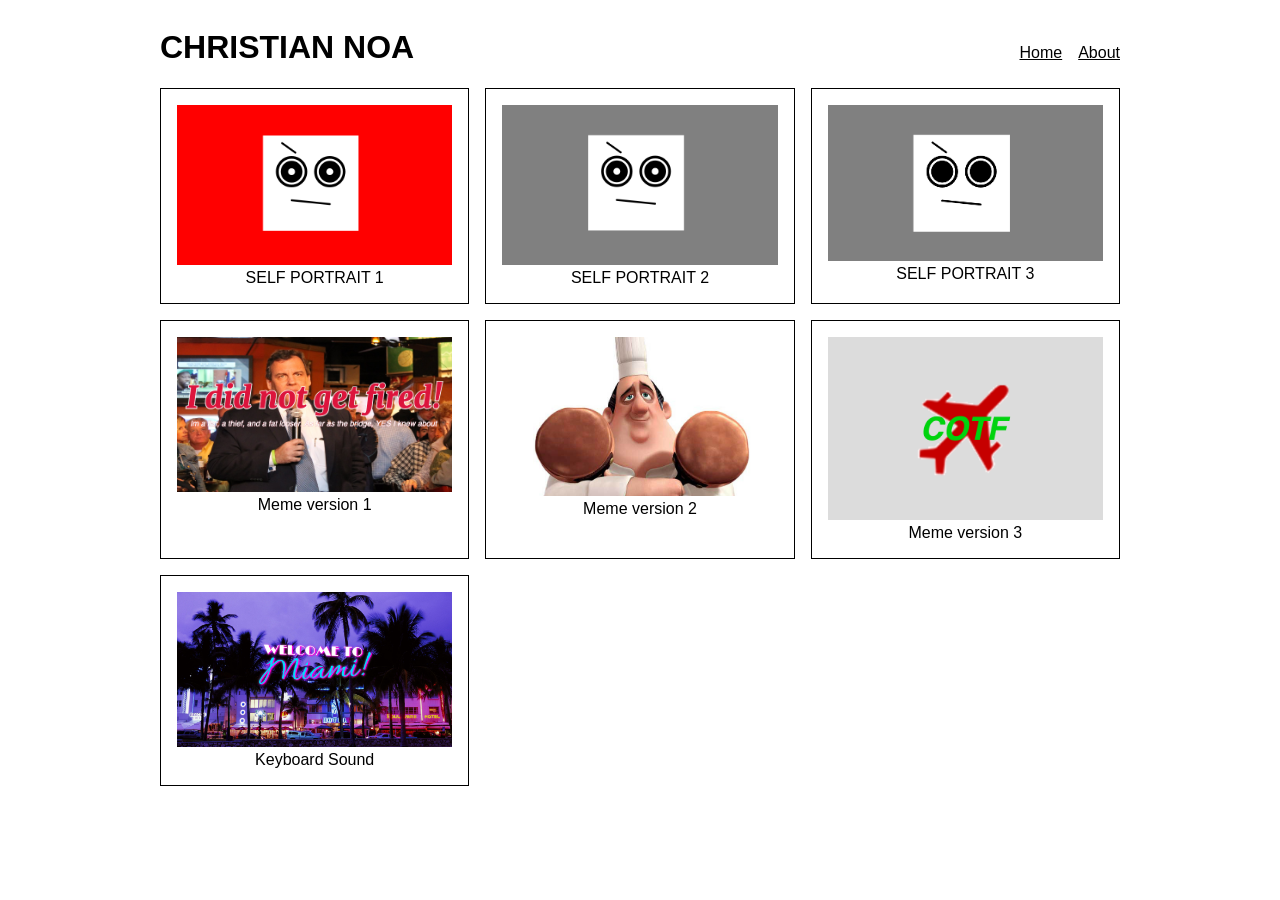
==== index.html @ e4e8a80a "Sound sampler width Keyboard" ====
<!DOCTYPE html>
<html lang="en">
<head>
    <meta charset="UTF-8">
    <link rel="stylesheet" type="text/css" href="style.css">
    <meta name="viewport" content="width=device-width, initial-scale=1.0">
    <meta http-equiv="X-UA-Compatible" content="ie=edge">
    <title>Portfolio</title>
</head>
<body>
	<div id="container">
		<div id="header">
			<h1>CHRISTIAN NOA</h1>
			<ul>
				<li><a href="index.html">Home</a></li>
				<li><a href="about.html">About</a></li>
			</ul>
		</div>

		<div id="portfolio">
			<div class="project">
				<img src="Self Portrait_v1/self_portrait_v1.png" alt="thumbnail">
				<a href="Self Portrait_v1/">SELF PORTRAIT 1</a>
			</div>

			<div class="project">
				<img src="Self Portrait_v2/self_portrait_v2.png" alt="thumbnail">
				<a href="Self Portrait_v2/">SELF PORTRAIT 2</a>
			</div>
			
			<div class="project">
				<img src="Self Portrait_v3/self_portrait_v3.png" alt="thumbnail">
				<a href="Self Portrait_v3/">SELF PORTRAIT 3</a>
			</div>

			<div class="project">
				<img src="meme_v1/meme_v1.png" alt="thumbnail">
				<a href="meme_v1/">Meme version 1</a>
			</div>

			<div class="project">
				<img src="meme_v2/meme_v2.png" alt="thumbnail">
				<a href="meme_v2/">Meme version 2</a>
			</div>

			<div class="project">
				<img src="meme_v3/meme_v3.png" alt="thumbnail">
				<a href="meme_v3/">Meme version 3</a>
			</div>

			<div class="project">
				<img src="Sound_v1/welcome.png" alt="thumbnail">
				<a href="Sound_v1/">Keyboard Sound</a>
			</div>

		</div>
	</div>
    
</body>
</html>
---- style.css ----
/* our comments go here */

/* generic seletor */


body {
	background-color: white;
	color: black;
	font-family: helvetica, verdana;
 }

 ul {
 	margin: 0;
 	padding: 0;
 }

 li{
 	list-style: none;
 }

 a {
 	color: black;
 	transition: color 200ms ease-in ;
 }

 /* psuedo selector - user interacts */

 a:hover {
 	color: red;
 }

img {
	width: 100%;
}
 /* id and class selector */

 #container {
 	min-width: 320px;
 	max-width: 960px;
 	margin: 0 auto;
 }

 #header {
 	display: flex;
 	justify-content: space-between;
 	align-items: baseline;

 }

/* nested selector */
#header ul {

	display: flex;
}


#header li {
	margin-left: 1em;

}

#header a {
	font-size: 1em;

}

#portfolio {
	display: grid;
	grid-template-columns: 1fr 1fr 1fr;
	grid-gap: 1em;
}


.project {
	border: 1px solid black;
	padding: 1em;
	background-color: transparent;
	transition: background-color 200ms ease-in;
	text-align: center;

}

.project:hover {
	background-color: grey;

}
.project a {
	font-size: 1em;
	text-decoration: none;
	
}

/* about */

#portrait {
	width: 600px;
	float: right;
}

#about p {
	font-size: 2em;
}
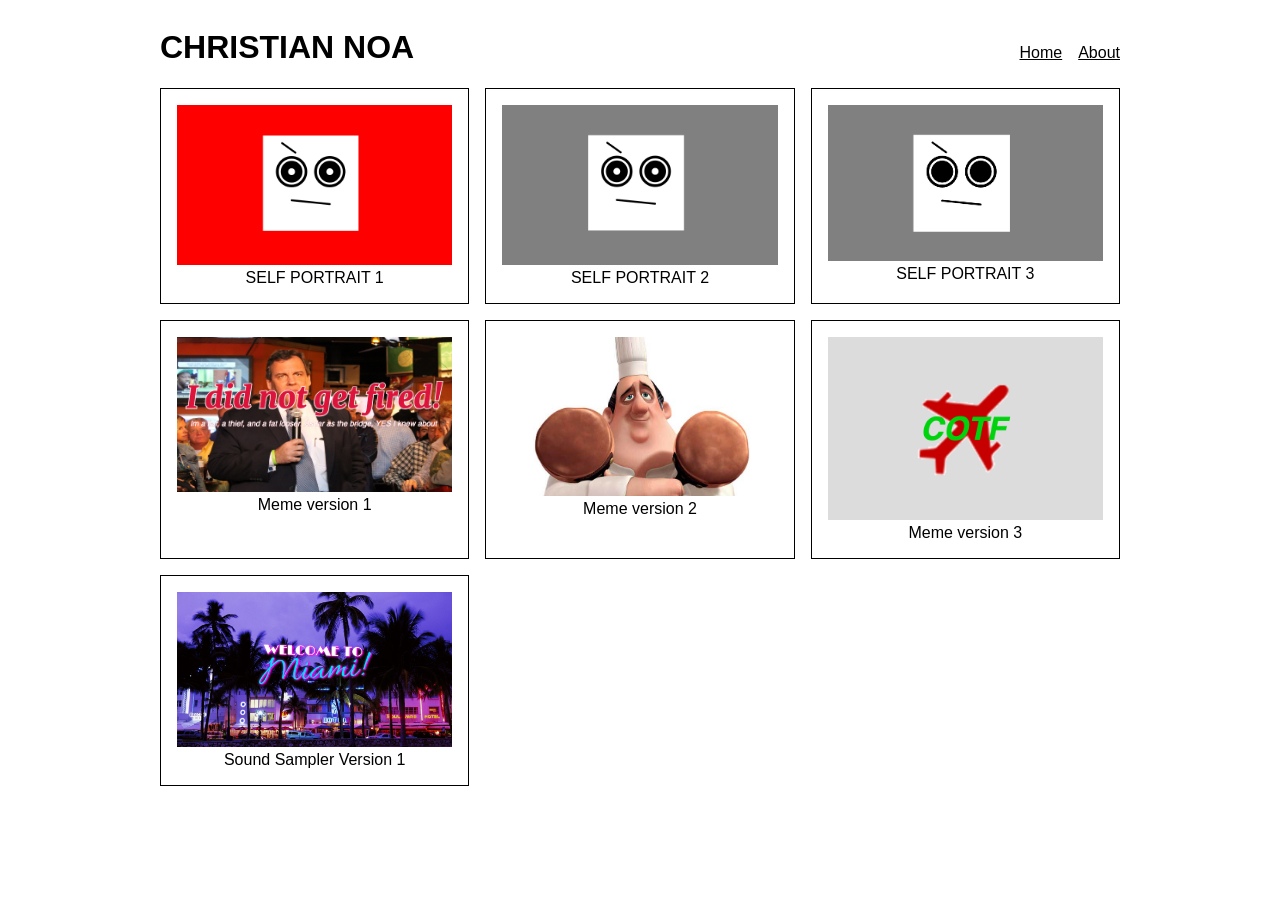
==== commit ec3ce1a0: "Update index.html" ====
--- a/index.html
+++ b/index.html
@@ -50,7 +50,7 @@
 
 			<div class="project">
 				<img src="Sound_v1/welcome.png" alt="thumbnail">
-				<a href="Sound_v1/">Keyboard Sound</a>
+				<a href="Sound_v1/">Sound Sampler Version 1</a>
 			</div>
 
 		</div>
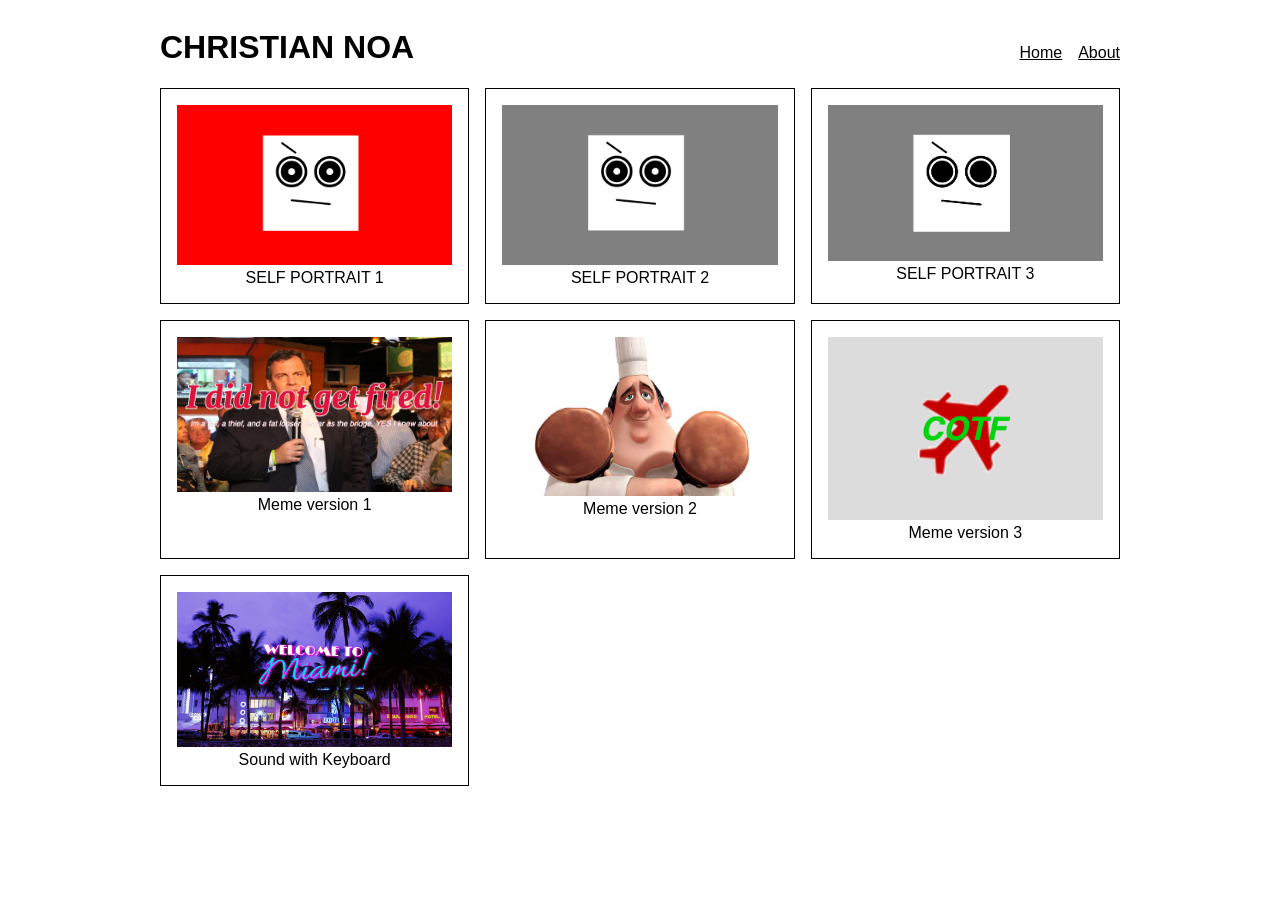
==== commit d4ef448b: "update name of project" ====
--- a/index.html
+++ b/index.html
@@ -50,7 +50,7 @@
 
 			<div class="project">
 				<img src="Sound_v1/welcome.png" alt="thumbnail">
-				<a href="Sound_v1/">Sound Sampler Version 1</a>
+				<a href="Sound_v1/">Sound with Keyboard</a>
 			</div>
 
 		</div>
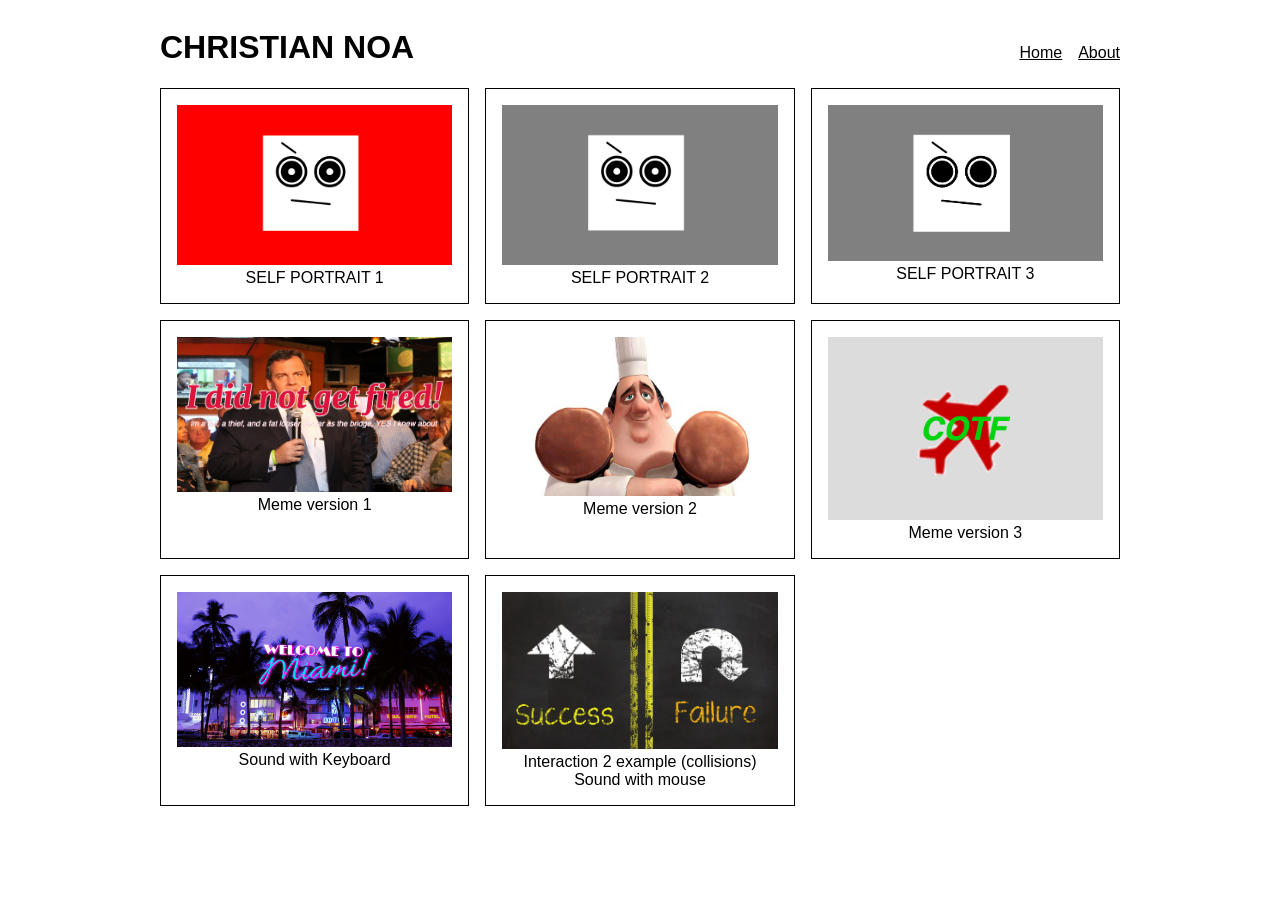
==== commit e5921249: "update sound sample examples (mouse)" ====
--- a/index.html
+++ b/index.html
@@ -53,6 +53,12 @@
 				<a href="Sound_v1/">Sound with Keyboard</a>
 			</div>
 
+			<div class="project">
+				<img src="Sound_v4/svf.jpg" alt="thumbnail">
+				<a href="Sound_v3/">Interaction 2 example (collisions)</a>
+				<a href="Sound_v4/">Sound with mouse</a>
+			</div>
+
 		</div>
 	</div>
     
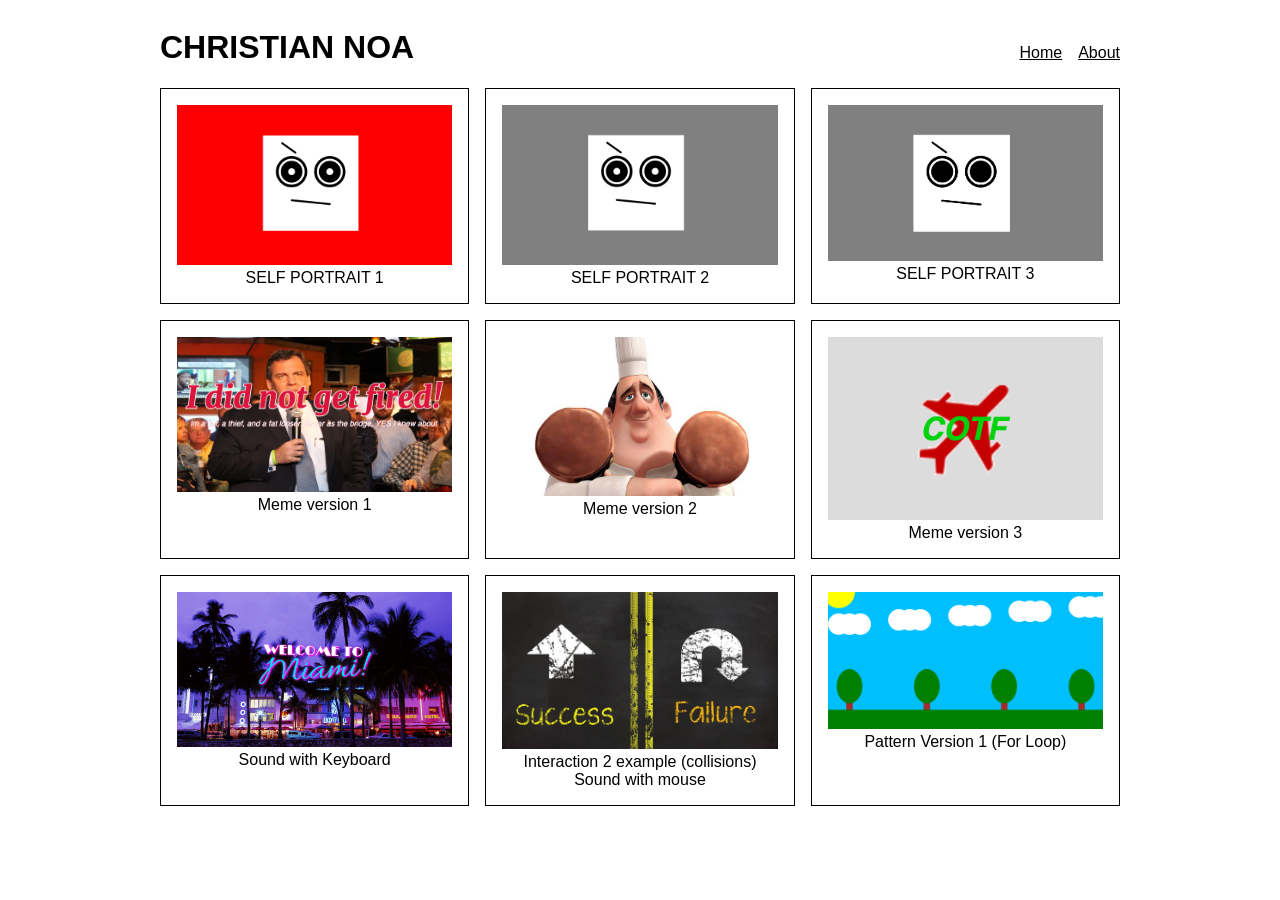
==== commit f0974dec: "add pattern v1" ====
--- a/index.html
+++ b/index.html
@@ -59,6 +59,11 @@
 				<a href="Sound_v4/">Sound with mouse</a>
 			</div>
 
+			<div class="project">
+				<img src="pattern_v1/landscape.png" alt="thumbnail">
+				<a href="pattern_v1/">Pattern Version 1 (For Loop)</a>
+			</div>
+
 		</div>
 	</div>
     
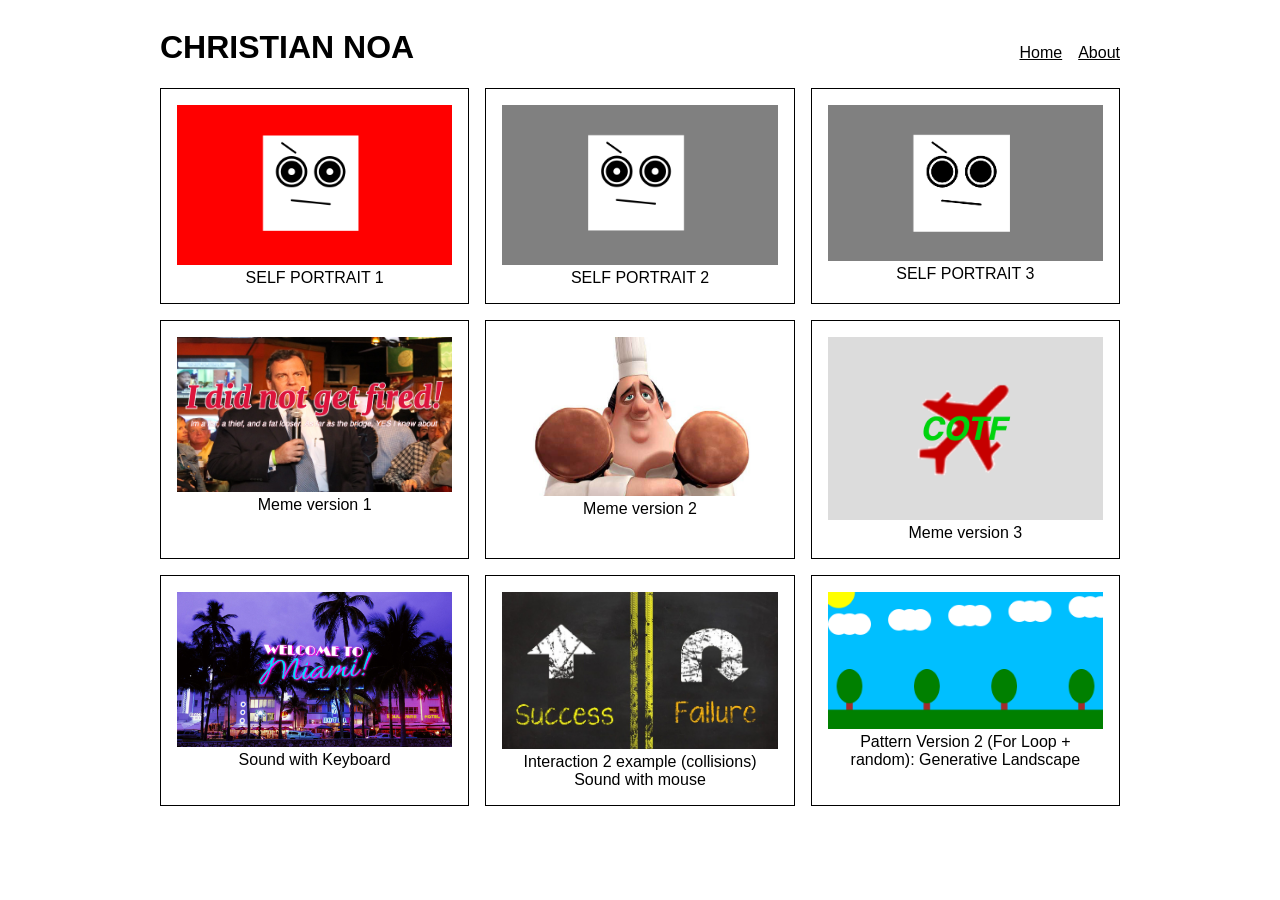
==== commit 8ce210ce: "add generative pattern" ====
--- a/index.html
+++ b/index.html
@@ -60,8 +60,8 @@
 			</div>
 
 			<div class="project">
-				<img src="pattern_v1/landscape.png" alt="thumbnail">
-				<a href="pattern_v1/">Pattern Version 1 (For Loop)</a>
+				<img src="pattern_v2/landscape.png" alt="thumbnail">
+				<a href="pattern_v2/">Pattern Version 2 (For Loop + random): Generative Landscape</a>
 			</div>
 
 		</div>
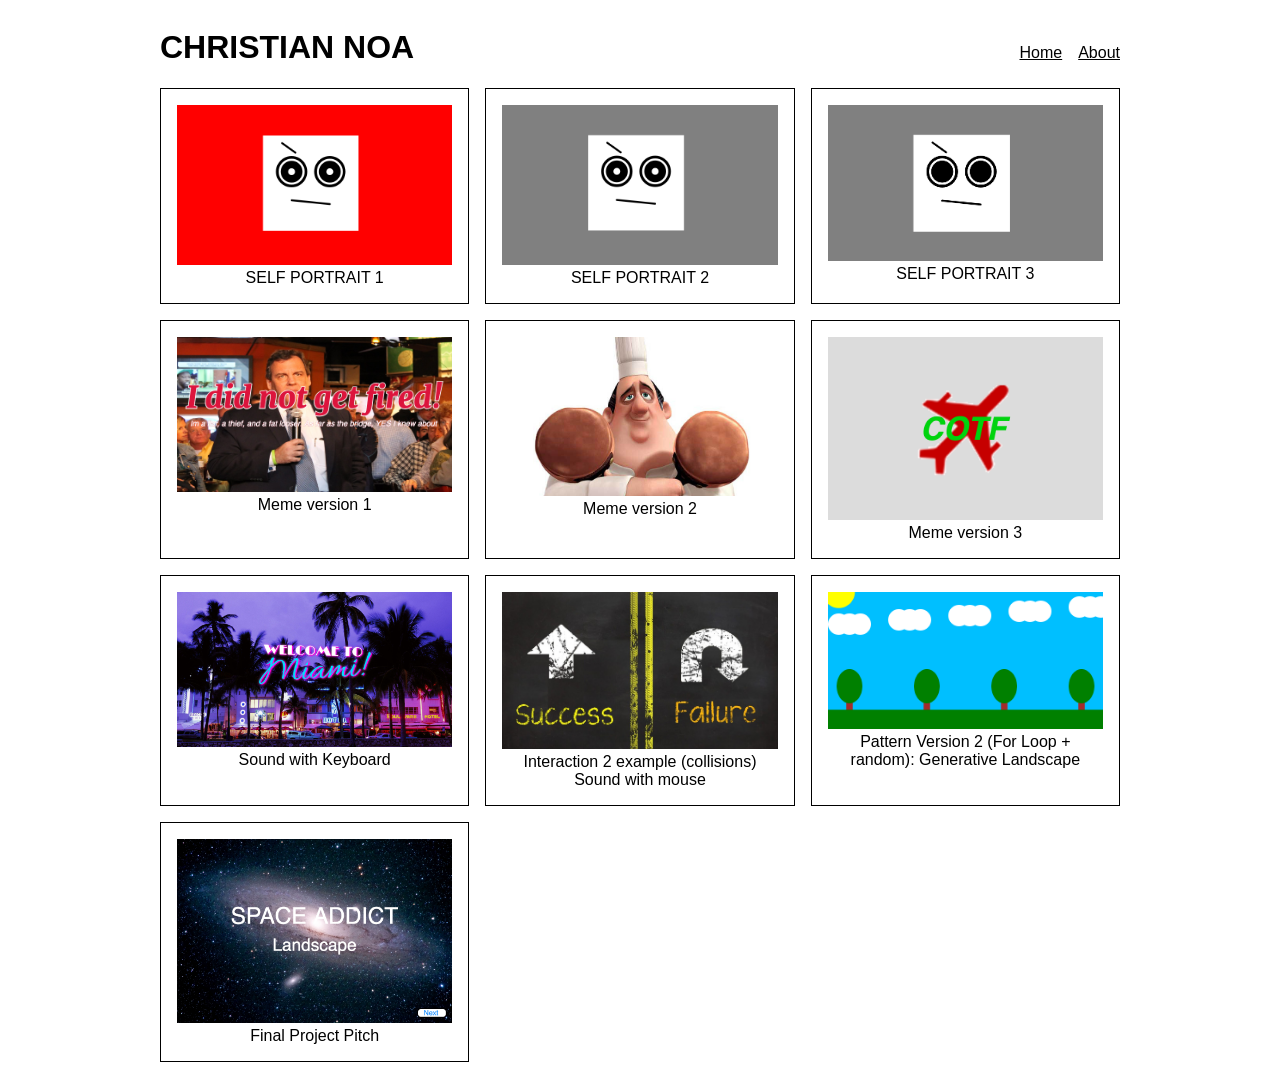
==== commit 1c6641db: "add final project pitch" ====
--- a/index.html
+++ b/index.html
@@ -64,6 +64,11 @@
 				<a href="pattern_v2/">Pattern Version 2 (For Loop + random): Generative Landscape</a>
 			</div>
 
+			<div class="project">
+				<img src="pitch/spaceaddict.png" alt="thumbnail">
+				<a href="pitch/">Final Project Pitch</a>
+			</div>
+
 		</div>
 	</div>
     
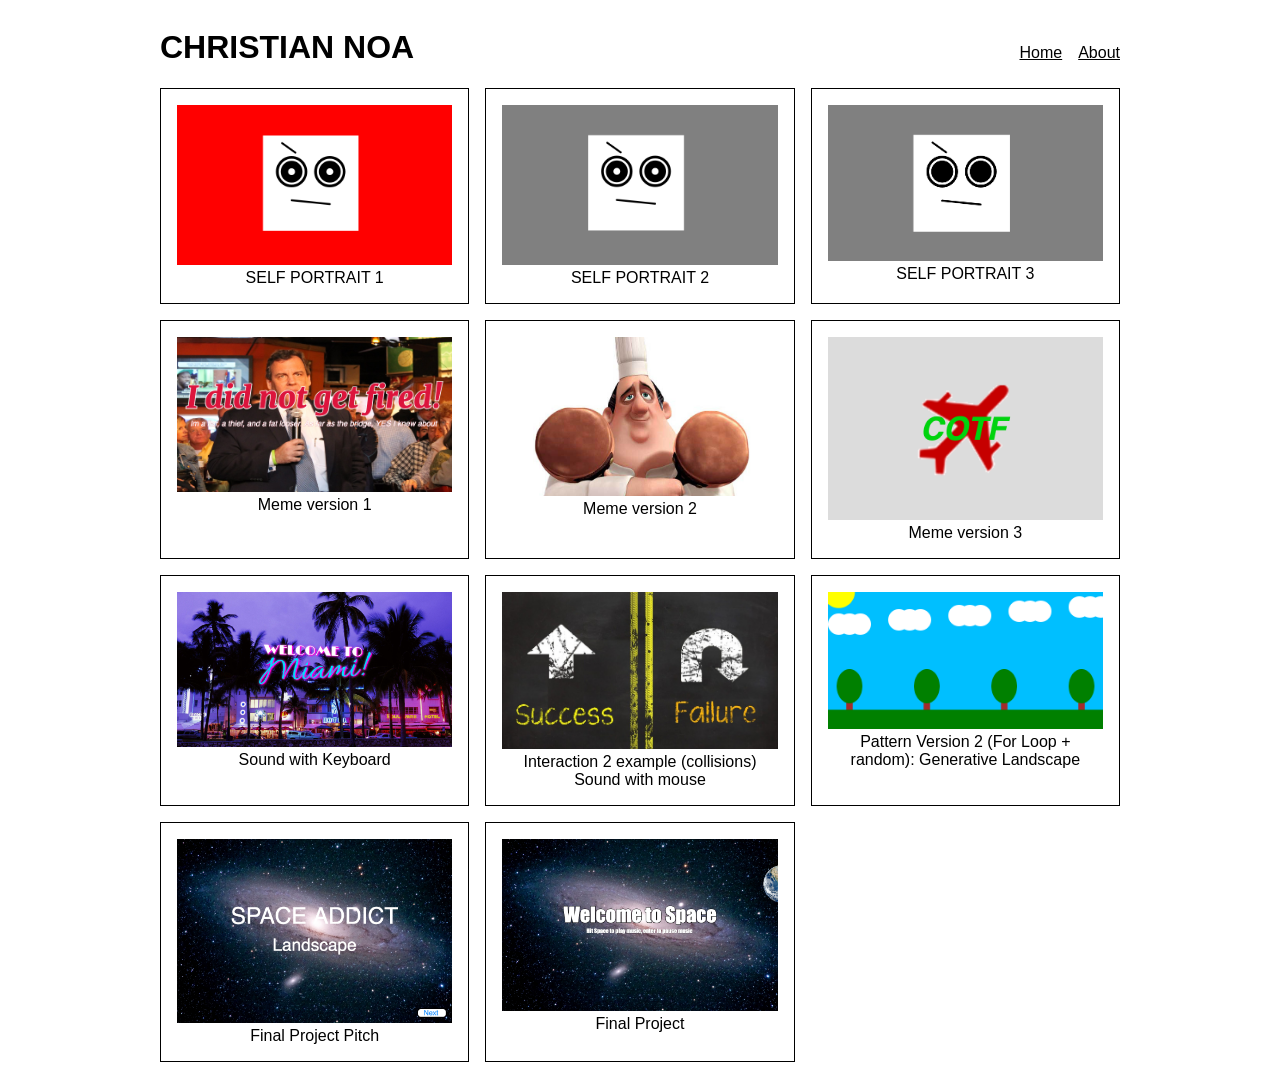
==== commit 97fb2aff: "Final Project" ====
--- a/index.html
+++ b/index.html
@@ -69,6 +69,11 @@
 				<a href="pitch/">Final Project Pitch</a>
 			</div>
 
+			<div class="project">
+				<img src="finalproject/welcometospace.png" alt="thumbnail">
+				<a href="finalproject/">Final Project</a>
+			</div>
+
 		</div>
 	</div>
     
